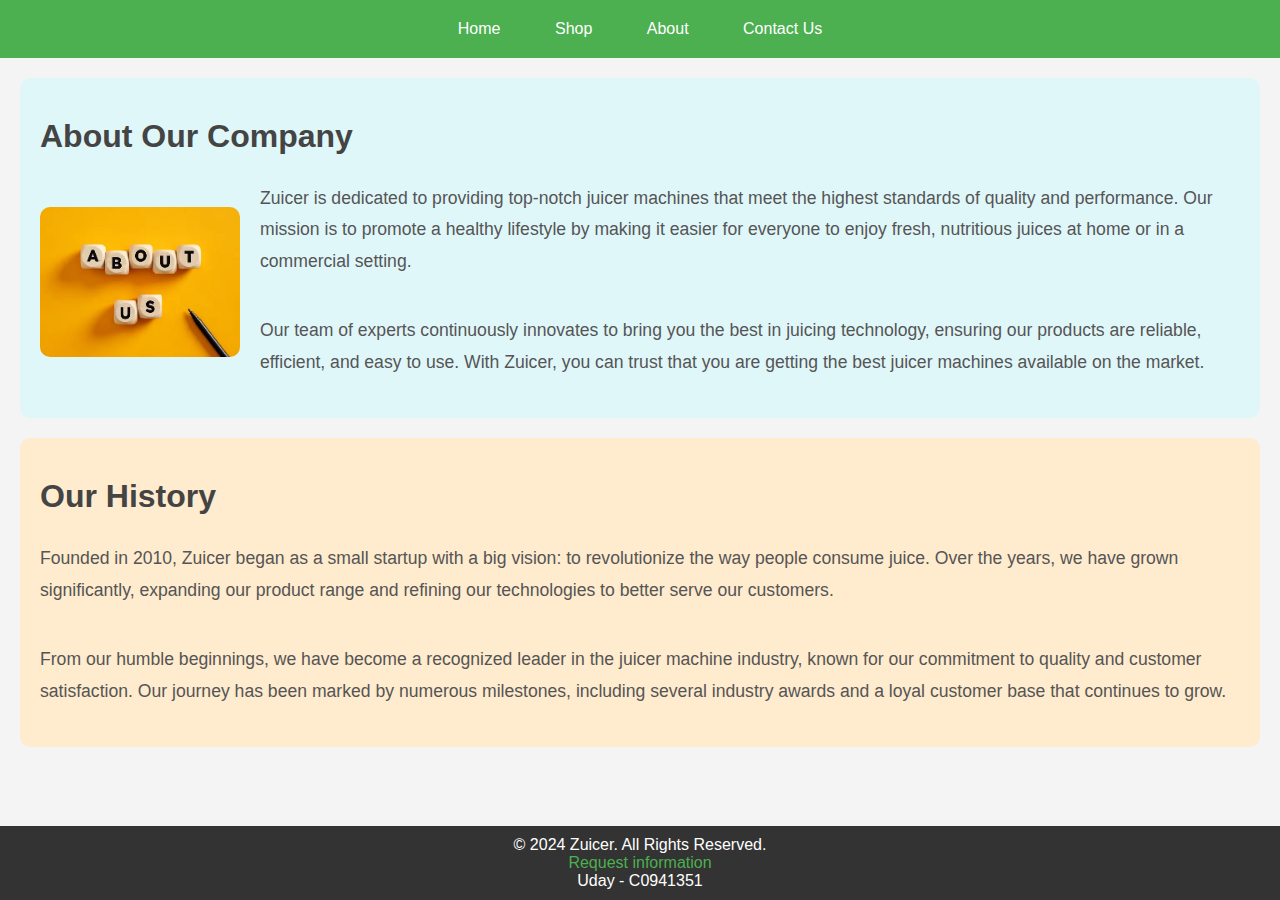
==== about.html @ 87286948 "Force Commit" ====
<!DOCTYPE html>
<html lang="en">

<head>
    <meta charset="UTF-8">
    <meta name="viewport" content="width=device-width, initial-scale=1.0">
    <title>Zuicer - About Us</title>
    <link rel="stylesheet" href="css/styles.css">
    <link rel="stylesheet" href="css/about.css">
</head>

<body>
    <header>
        <nav>
            <a href="index.html">Home</a>
            <a href="shop.html">Shop</a>
            <a href="about.html">About</a>
            <a href="contact.html">Contact Us</a>
        </nav>
    </header>
    <main>
        <section>
            <h2>About Our Company</h2>
            <div class="content">
                <img src="./static/aboutus.webp" alt="About Company" class="about-img">
                <div class="content-col">
                    <p>Zuicer is dedicated to providing top-notch juicer machines that meet the highest standards of
                        quality
                        and performance. Our mission is to promote a healthy lifestyle by making it easier for everyone
                        to
                        enjoy fresh, nutritious juices at home or in a commercial setting.</p>
                    <p>Our team of experts continuously innovates to bring you the best in juicing technology, ensuring
                        our
                        products are reliable, efficient, and easy to use. With Zuicer, you can trust that you are
                        getting
                        the best juicer machines available on the market.</p>
                </div>
            </div>
        </section>
        <section>
            <h2>Our History</h2>
            <div class="content-col">
                <p>Founded in 2010, Zuicer began as a small startup with a big vision: to revolutionize the way people
                    consume juice. Over the years, we have grown significantly, expanding our product range and refining
                    our technologies to better serve our customers.</p>
                <p>From our humble beginnings, we have become a recognized leader in the juicer machine industry, known
                    for our commitment to quality and customer satisfaction. Our journey has been marked by numerous
                    milestones, including several industry awards and a loyal customer base that continues to grow.</p>
            </div>
        </section>
    </main>
    <footer>
        &copy; 2024 Zuicer. All Rights Reserved.<br>
        <a href="mailto:info@zuicer.com">Request information</a><br>
        Uday - C0941351
    </footer>
</body>

</html>
---- css/styles.css ----
body {
    font-family: 'Helvetica Neue', sans-serif;
    margin: 0;
    padding: 0;
    background-color: #f4f4f4;
    color: #555;
}

header {
    background-color: #4CAF50;
    color: white;
    text-align: center;
    padding: 20px 0;
}

header>img{
    margin-bottom: 1em;
    margin-top: 0;
    padding-top: 0%;
}

@media (max-width: 600px) {
    header>nav{
      display: flex;
      align-items: center;
      flex-direction: column;
    }
  }
  
#banner {
    width: 100%;
    height: auto;
}

nav a {
    color: white;
    text-decoration: none;
    margin: 0 15px;
    padding: 5px 10px;
}

nav a:hover {
    background-color: #45a049;
}

main {
    padding: 20px;
}

h1 {
    color: #333;
    font-size: 2.5em;
    margin-bottom: 20px;
}

h2 {
    color: #444;
    font-size: 2em;
    margin-top: 20px;
    margin-bottom: 10px;
}

p {
    line-height: 1.8;
    font-size: 1.1em;
    margin-bottom: 20px;
}

footer {
    background-color: #333;
    color: white;
    text-align: center;
    padding: 10px 0;
    position: fixed;
    width: 100%;
    bottom: 0;
}

footer a {
    color: #4CAF50;
    text-decoration: none;
}

footer a:hover {
    text-decoration: underline;
}

ul {
    list-style-type: square;
    padding-left: 20px;
    margin-bottom: 20px;
}

section {
    margin-bottom: 20px;
    padding: 20px;
    border-radius: 10px;
}

section:nth-of-type(1) {
    background-color: #ffebcd;
}

section:nth-of-type(2) {
    background-color: #e0f7fa;
}

section:nth-of-type(3) {
    background-color: #fce4ec;
}

section:nth-of-type(4) {
    background-color: #e8f5e9;
}
---- css/about.css ----
section {
  margin-bottom: 20px;
  padding: 20px;
  border-radius: 10px;
}

section:nth-of-type(1) {
  background-color: #e0f7fa;
}

section:nth-of-type(2) {
  background-color: #ffebcd;
}

h2 {
  color: #444;
  font-size: 2em;
  margin-top: 20px;
  margin-bottom: 10px;
}

p {
  line-height: 1.8;
  font-size: 1.1em;
  margin-bottom: 20px;
}

.content {
  display: flex;
  align-items: center;
}

@media (max-width: 600px) {
  .content {
    display: flex;
    align-items: center;
    flex-direction: column;
  }
}

.content-col{
  display: flex;
  align-items: center;
  flex-direction: column;
}

.about-img {
  width: 200px;
  height: auto;
  margin-right: 20px;
  border-radius: 10px;
}
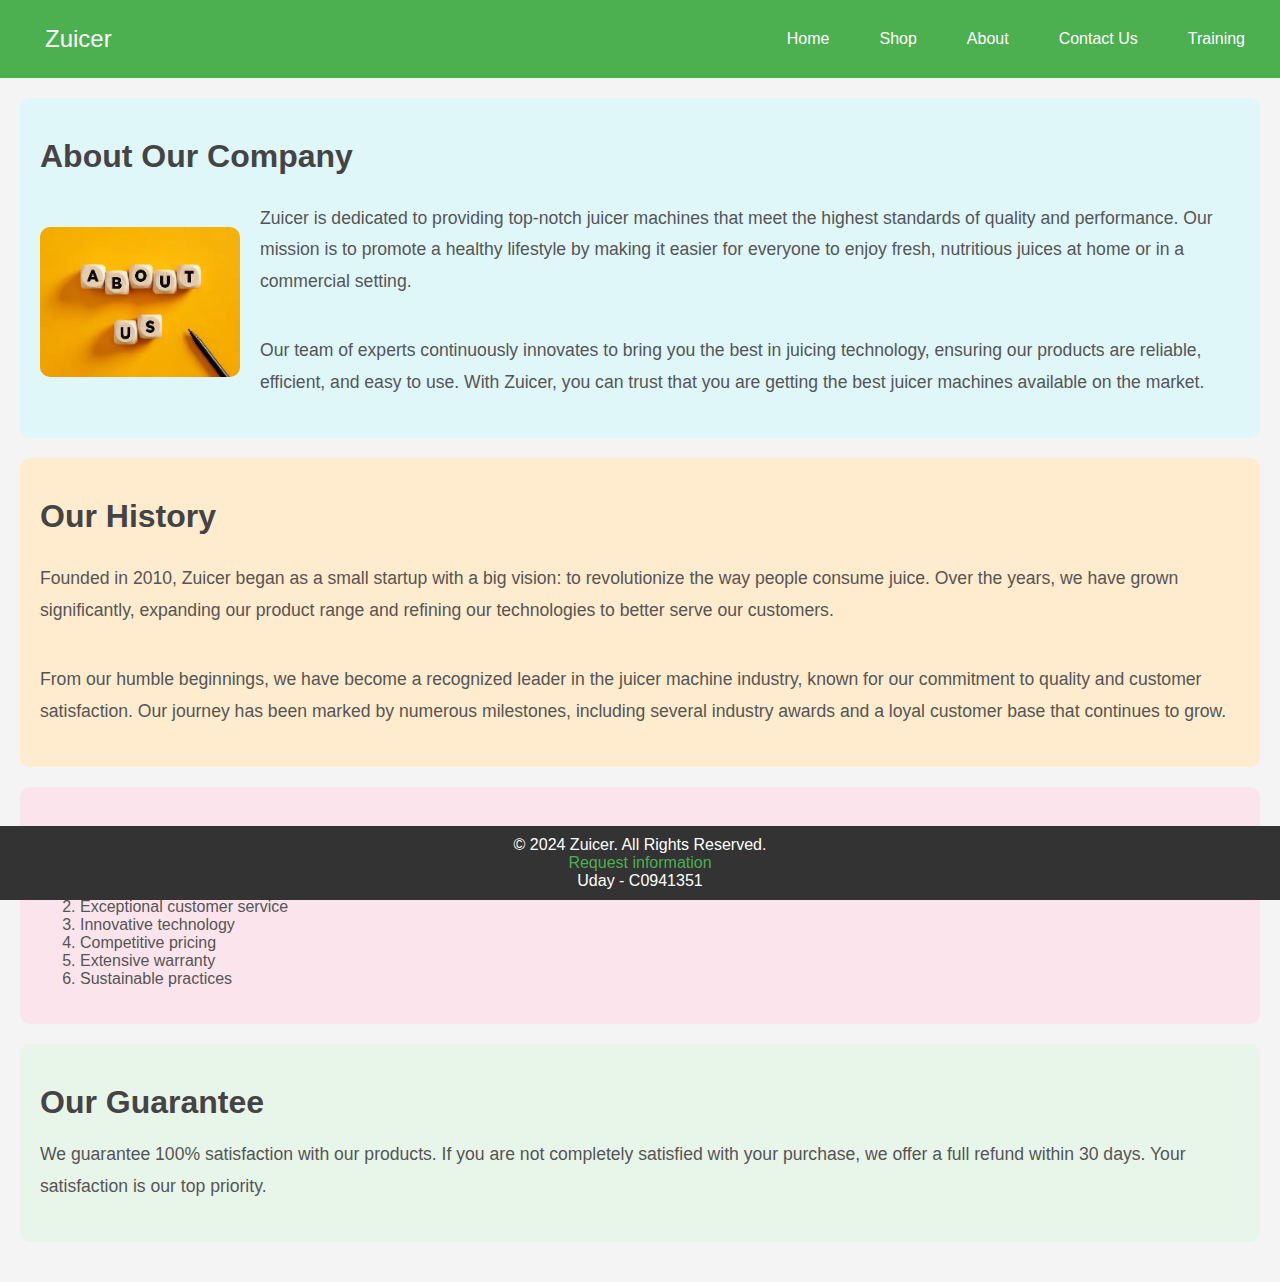
==== commit 544f2c13: "Added new page, table, new styles" ====
--- a/about.html
+++ b/about.html
@@ -7,15 +7,26 @@
     <title>Zuicer - About Us</title>
     <link rel="stylesheet" href="css/styles.css">
     <link rel="stylesheet" href="css/about.css">
+    <link rel="stylesheet" href="css/nav.css">
+    <script defer src="js/nav.js"></script>
 </head>
 
 <body>
     <header>
         <nav>
-            <a href="index.html">Home</a>
-            <a href="shop.html">Shop</a>
-            <a href="about.html">About</a>
-            <a href="contact.html">Contact Us</a>
+            <div class="nav-container">
+                <a href="index.html" class="brand">Zuicer</a>
+                <button class="nav-toggle" aria-label="toggle navigation">
+                    <span class="hamburger"></span>
+                </button>
+                <ul class="nav-menu">
+                    <li><a href="index.html">Home</a></li>
+                    <li><a href="shop.html">Shop</a></li>
+                    <li><a href="about.html">About</a></li>
+                    <li><a href="contact.html">Contact Us</a></li>
+                    <li><a href="training.html">Training</a></li>
+                </ul>
+            </div>
         </nav>
     </header>
     <main>
@@ -25,10 +36,9 @@
                 <img src="./static/aboutus.webp" alt="About Company" class="about-img">
                 <div class="content-col">
                     <p>Zuicer is dedicated to providing top-notch juicer machines that meet the highest standards of
-                        quality
-                        and performance. Our mission is to promote a healthy lifestyle by making it easier for everyone
-                        to
-                        enjoy fresh, nutritious juices at home or in a commercial setting.</p>
+                        quality and performance. Our mission is to promote a healthy lifestyle by making it easier for
+                        everyone
+                        to enjoy fresh, nutritious juices at home or in a commercial setting.</p>
                     <p>Our team of experts continuously innovates to bring you the best in juicing technology, ensuring
                         our
                         products are reliable, efficient, and easy to use. With Zuicer, you can trust that you are
@@ -48,6 +58,22 @@
                     milestones, including several industry awards and a loyal customer base that continues to grow.</p>
             </div>
         </section>
+        <section>
+            <h2>Six Reasons Why You Should Shop with Us</h2>
+            <ol>
+                <li>High-quality products</li>
+                <li>Exceptional customer service</li>
+                <li>Innovative technology</li>
+                <li>Competitive pricing</li>
+                <li>Extensive warranty</li>
+                <li>Sustainable practices</li>
+            </ol>
+        </section>
+        <section>
+            <h2>Our Guarantee</h2>
+            <p>We guarantee 100% satisfaction with our products. If you are not completely satisfied with your purchase,
+                we offer a full refund within 30 days. Your satisfaction is our top priority.</p>
+        </section>
     </main>
     <footer>
         &copy; 2024 Zuicer. All Rights Reserved.<br>
--- a/css/styles.css
+++ b/css/styles.css
@@ -13,20 +13,12 @@
     padding: 20px 0;
 }
 
-header>img{
+header>img {
     margin-bottom: 1em;
     margin-top: 0;
     padding-top: 0%;
 }
 
-@media (max-width: 600px) {
-    header>nav{
-      display: flex;
-      align-items: center;
-      flex-direction: column;
-    }
-  }
-  
 #banner {
     width: 100%;
     height: auto;
--- a/css/nav.css
+++ b/css/nav.css
@@ -0,0 +1,122 @@
+header {
+  background-color: #4CAF50;
+  color: white;
+  text-align: center;
+  padding: 20px 0;
+}
+
+.nav-container {
+  display: flex;
+  justify-content: space-between;
+  align-items: center;
+  padding: 0 20px;
+}
+
+.brand {
+  font-size: 1.5em;
+  text-decoration: none;
+  color: white;
+}
+
+.nav-toggle {
+  display: none;
+  flex-direction: column;
+  justify-content: space-around;
+  width: 30px;
+  height: 30px;
+  background: none;
+  border: none;
+  cursor: pointer;
+}
+
+.nav-toggle .hamburger {
+  width: 30px;
+  height: 3px;
+  background-color: white;
+  border-radius: 5px;
+  position: relative;
+}
+
+.nav-toggle .hamburger::before,
+.nav-toggle .hamburger::after {
+  content: '';
+  width: 30px;
+  height: 3px;
+  background-color: white;
+  border-radius: 5px;
+  position: absolute;
+  left: 0;
+  transition: transform 0.3s ease;
+}
+
+.nav-toggle .hamburger::before {
+  transform: translateY(-10px);
+}
+
+.nav-toggle .hamburger::after {
+  transform: translateY(10px);
+}
+
+.nav-menu {
+  display: flex;
+  list-style: none;
+  padding: 0;
+  margin: 0;
+}
+
+.nav-menu li {
+  margin-left: 20px;
+}
+
+.nav-menu a {
+  color: white;
+  text-decoration: none;
+  padding: 10px 0;
+}
+
+.nav-menu a:hover {
+  background-color: #45a049;
+}
+
+/* Mobile styles */
+@media (max-width: 768px) {
+  .nav-toggle {
+      display: flex;
+  }
+
+  .nav-menu {
+      display: none;
+      flex-direction: column;
+      width: 100%;
+      position: absolute;
+      top: 0;
+      left: 0;
+      background-color: #4CAF50;
+      animation: slideDown 0.3s forwards;
+  }
+
+  .nav-menu.active {
+      display: flex;
+  }
+
+  .nav-menu li {
+      margin: 0;
+      text-align: center;
+  }
+
+  .nav-menu a {
+      padding: 10px 0;
+      width: 100%;
+  }
+}
+
+@keyframes slideDown {
+  from {
+      opacity: 0;
+      transform: translateY(-100%);
+  }
+  to {
+      opacity: 1;
+      transform: translateY(0);
+  }
+}